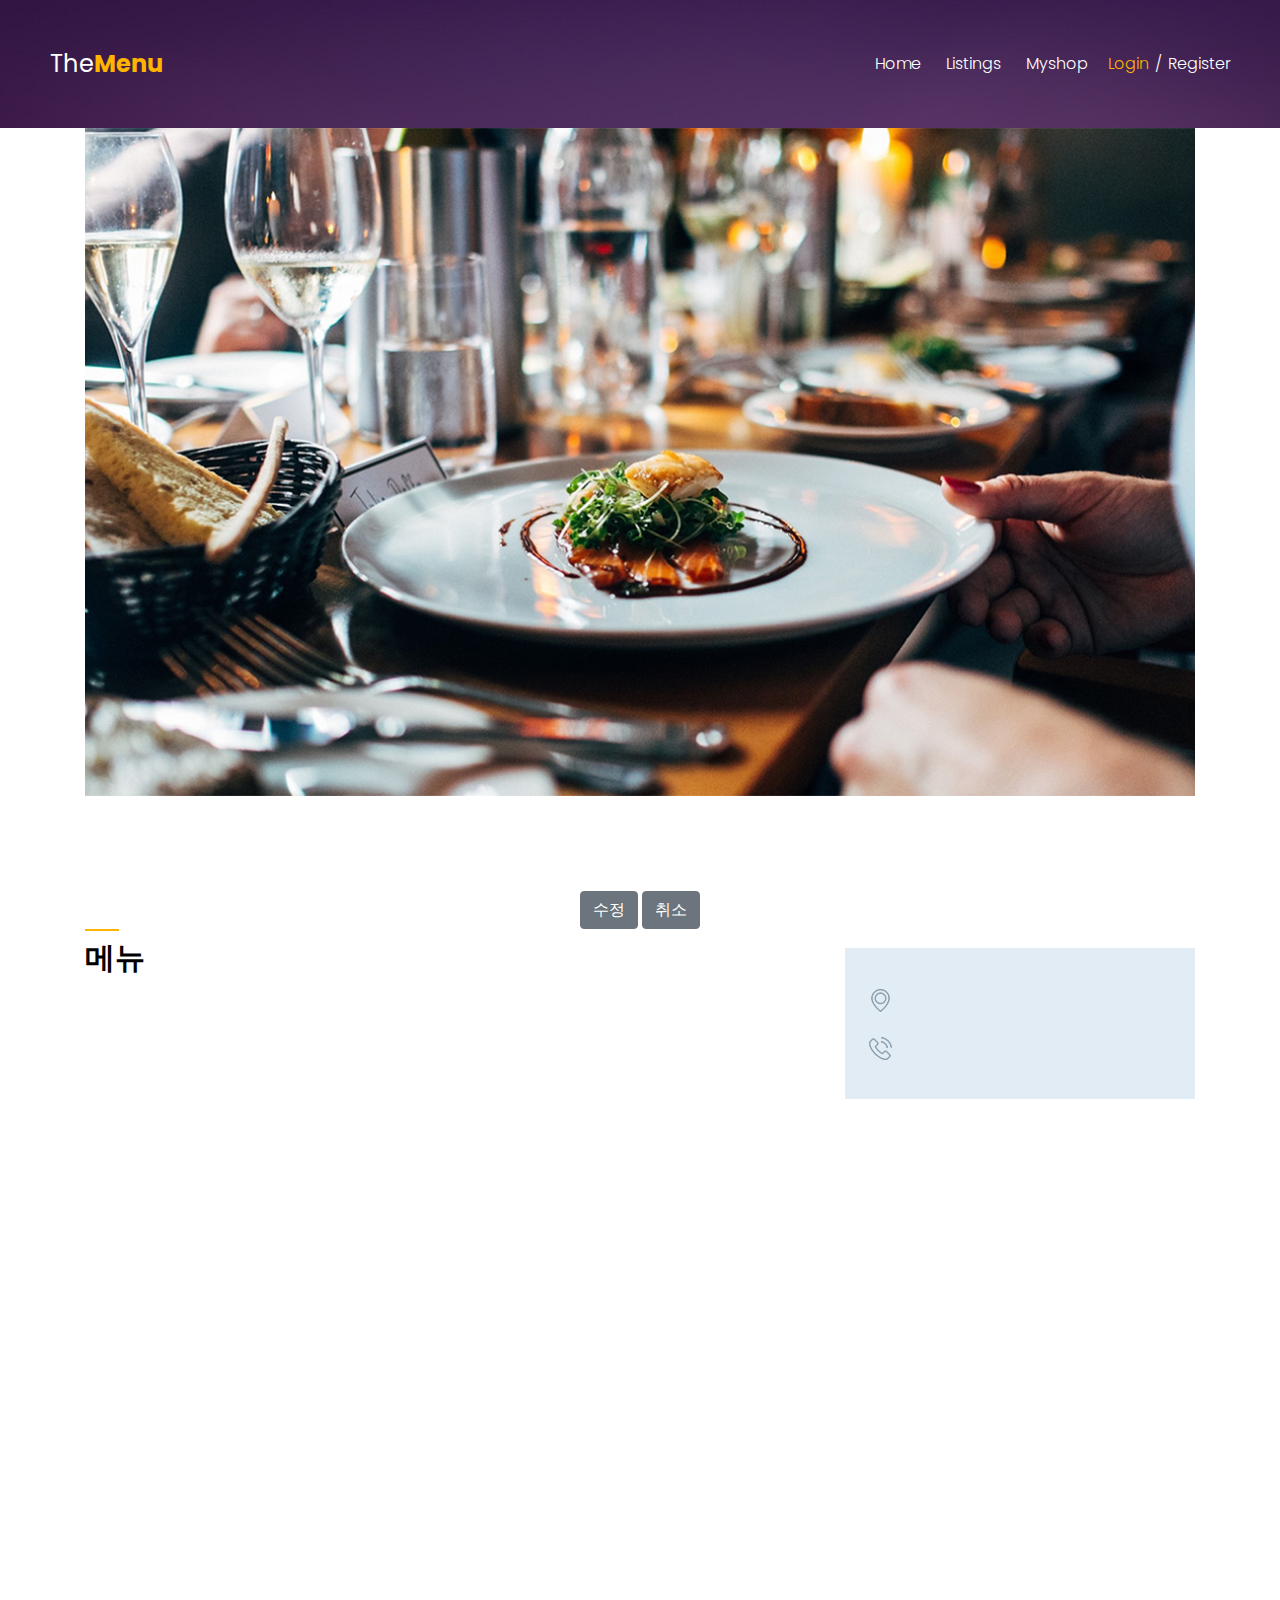
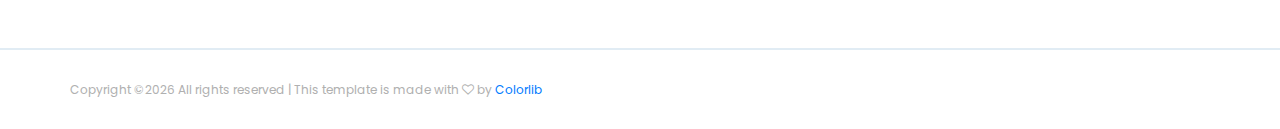
==== front/edit.html @ 1a0373fb "Myshop - 상점수정 에러" ====
<!DOCTYPE html>
<html lang="en">
<head>
<title>Single Listing</title>
<meta charset="utf-8">
<meta http-equiv="X-UA-Compatible" content="IE=edge">
<meta name="description" content="DirectoryPlus template project">
<meta name="viewport" content="width=device-width, initial-scale=1">
<link rel="stylesheet" type="text/css" href="./styles/bootstrap-4.1.2/bootstrap.min.css">
<link href="./plugins/font-awesome-4.7.0/css/font-awesome.min.css" rel="stylesheet" type="text/css">
<link href="./plugins/colorbox/colorbox.css" rel="stylesheet" type="text/css">
<link rel="stylesheet" type="text/css" href="styles/listing.css">
<link rel="stylesheet" type="text/css" href="styles/listing_responsive.css">
<link rel="stylesheet" type="text/css" href="./styles/common.css">
</head>
<body>

<!-- Menu -->

<div class="menu">
	<div class="menu_container text-right">
		<div class="menu_close">close</div>
		<nav class="menu_nav">
			<ul>
				<li><a href="index.html">Home</a></li>
				<li><a href="listings.html">Listings</a></li>
				<li id="myshop"><a href="myshop.html">Myshop</a></li>
			</ul>
		</nav>
	</div>
</div>

<div class="super_container">

	<!-- Header -->

	<header class="header">
		<div class="header_background"><div class="background_image" style="background-image:url(images/header.jpg)"></div></div>
		<div class="header_overlay"></div>
		<div class="header_content d-flex flex-row align-items-center justify-content-start">
			
			<!-- Logo -->
			<div class="logo"><a href="#">The<span>Menu</span></a></div>

			<!-- Header Nav -->
			<div class="header_right d-flex flex-row align-items-center justify-content-start ml-auto">
				<nav class="main_nav">
					<ul class="d-flex flex-row align-items-center justify-content-start">
						<li><a href="index.html">Home</a></li>
						<li><a href="listings.html">Listings</a></li>
						<li id="myshop"><a href="myshop.html">Myshop</a></li>
					</ul>
				</nav>
				<div class="log_reg">
					<ul class="d-flex flex-row align-items-center justify-content-start">
						<li id="login"><a href="login.html">Login</a></li>
						<li id="signup"><a href="signup.html">Register</a></li>
					</ul>
					<ul class="d-flex flex-row align-items-center justify-content-start">
	                    <li id="state" style="color:white;"></li>
						<li id="logout" onclick="logout();">Logout</li>
                    </ul>

				</div>
				<div class="hamburger">
					<i class="fa fa-bars trans_200"></i>
				</div>
			</div>

		</div>
	</header>

	<div class="super_container_inner">
		<div class="super_overlay"></div>

		<!-- Home -->

		<div class="home">
			<div class="container fill_height">
				<div class="row fill_height">
					<div class="col fill_height">
						<div class="listing_image">
							<div class="background_image" style="background-image:url(images/listing_image_1.jpg)"></div>
						</div>
					</div>
				</div>
			</div>
			<div class="home_container">
				<div class="container">
					<div class="row">
						<div class="col">
							<div class="home_content">
								<div class="listing_title"><h1 id="shop_name"></h1></div>
							</div>
						</div>
					</div>
				</div>
			</div>
		</div>

		<!-- Listing -->

		<div class="listing" style="text-align: center;">
			<button type="button" class="btn btn-secondary btn-lgk" onclick="edit();">수정</button>
				<button type="button" class="btn btn-secondary btn-lgk" onclick="location.href='http://54.180.115.40/Themenu/myshop.html'">취소</button>
			<div class="container" style="text-align: left;">
				<div class="row">
					
					<!-- Listing Content -->
					<div class="col-lg-8">
						<div class="listing_content">
							<div class="section_title"><h1>메뉴</h1></div>
							<div class="listing_text">
								<p id="menu_text"></p>
							</div>
						</div>
					</div>
					
					<!-- Listing Sidebar -->
					<div class="col-lg-4 sidebar_col">
						<div class="sidebar">
							
							<!-- Work Hours -->
							<!-- <div class="work_hours d-flex flex-row align-items-center justify-content-start">
								<div class="closed">Closed Now!</div>
								<div class="ml-auto">Open : 09:00 - 24:00</div>
							</div> -->

							<!-- Info -->
							<div class="sidebar_info">
								<ul>
									<li class="d-flex flex-row align-items-start justify-content-start">
										<div class="sidebar_info_icon"><img src="images/info_1.png" alt=""></div>
										<div class="sidebar_info_content" id="shop_location"></div>
									</li>
									<li class="d-flex flex-row align-items-start justify-content-start">
										<div class="sidebar_info_icon"><img src="images/info_2.png" alt=""></div>
										<div class="sidebar_info_content" id="shop_tel"></div>
									</li>

								</ul>
							</div>

							<!-- Location -->
							<div class="location">
								<!-- Google Map -->
		
								<div class="map">
									<div id="google_map" class="google_map">
										<div class="map_container">
											<div id="map">
                                                <!-- <script type="text/javascript" src="//dapi.kakao.com/v2/maps/sdk.js?appkey=fbf10ceb302a2863049ea44bfbae6006&libraries=services,clusterer,drawing"></script>
												<script>
												function kakao_map(){
													var mapContainer = document.getElementById('map'), // 지도를 표시할 div 

													mapOption = {
														center: new kakao.maps.LatLng(33.450701, 126.570667), // 지도의 중심좌표
														level: 3 // 지도의 확대 레벨
													};  

													// 지도를 생성합니다    
													var map = new kakao.maps.Map(mapContainer, mapOption); 

													// 주소-좌표 변환 객체를 생성합니다
													var geocoder = new kakao.maps.services.Geocoder();


													// 주소로 좌표를 검색합니다
													geocoder.addressSearch(sessionStorage.getItem('address'), function(result, status) {

													    // 정상적으로 검색이 완료됐으면 
														if (status === kakao.maps.services.Status.OK) {

															var coords = new kakao.maps.LatLng(result[0].y, result[0].x);

															// 결과값으로 받은 위치를 마커로 표시합니다

															var marker = new kakao.maps.Marker({
																map: map,
																position: coords
															});
															// 인포윈도우로 장소에 대한 설명을 표시합니다
															var infowindow = new kakao.maps.InfoWindow({
																content: '<div style="width:150px;text-align:center;padding:6px 0;">'+sessionStorage.getItem('shopname')+ '</div>'
															});
															infowindow.open(map, marker);

															// 지도의 중심을 결과값으로 받은 위치로 이동시킵니다
															map.setCenter(coords);
														} 
													});
												}
													setTimeout(kakao_map, 300);
												</script> -->
											</div>
										</div>
									</div>
								</div>

							</div>

							

						</div>
					</div>

				</div>
			</div>
		</div>

		<!-- Footer -->

		<footer class="footer container_custom">
			<div class="container">
				<div class="row">
					<div class="col">
						<div class="footer_container d-flex flex-md-row flex-column align-items-center justify-content-md-start justify-content-center">
							<div class="copyright order-md-1 order-2"><!-- Link back to Colorlib can't be removed. Template is licensed under CC BY 3.0. -->
Copyright &copy;<script>document.write(new Date().getFullYear());</script> All rights reserved | This template is made with <i class="fa fa-heart-o" aria-hidden="true"></i> by <a href="https://colorlib.com" target="_blank">Colorlib</a>
<!-- Link back to Colorlib can't be removed. Template is licensed under CC BY 3.0. -->
</div>
						</div>
					</div>
				</div>
			</div>
		</footer>
	</div>
		
</div>

<script src="js/jquery-3.3.1.min.js"></script>
<script src="styles/bootstrap-4.1.2/popper.js"></script>
<script src="styles/bootstrap-4.1.2/bootstrap.min.js"></script>
<!-- <script src="plugins/greensock/TweenMax.min.js"></script>
<script src="plugins/greensock/TimelineMax.min.js"></script>
<script src="plugins/scrollmagic/ScrollMagic.min.js"></script>
<script src="plugins/greensock/animation.gsap.min.js"></script>
<script src="plugins/greensock/ScrollToPlugin.min.js"></script>
<script src="plugins/easing/easing.js"></script>
<script src="plugins/progressbar/progressbar.min.js"></script>
<script src="plugins/parallax-js-master/parallax.min.js"></script>
<script src="plugins/colorbox/jquery.colorbox-min.js"></script> -->
<script src="js/edit.js"></script>
<script src="js/common.js"></script>
</body>
</html>
---- front/plugins/colorbox/colorbox.css ----
/*
    Colorbox Core Style:
    The following CSS is consistent between example themes and should not be altered.
*/
#colorbox, #cboxOverlay, #cboxWrapper{position:absolute; top:0; left:0; z-index:9999; overflow:hidden; -webkit-transform: translate3d(0,0,0);}
#cboxWrapper {max-width:none;}
#cboxOverlay{position:fixed; width:100%; height:100%;}
#cboxMiddleLeft, #cboxBottomLeft{clear:left;}
#cboxContent{position:relative;}
#cboxLoadedContent{overflow:auto; -webkit-overflow-scrolling: touch;}
#cboxTitle{margin:0;}
#cboxLoadingOverlay, #cboxLoadingGraphic{position:absolute; top:0; left:0; width:100%; height:100%;}
#cboxPrevious, #cboxNext, #cboxClose, #cboxSlideshow{cursor:pointer;}
.cboxPhoto{float:left; margin:auto; border:0; display:block; max-width:none; -ms-interpolation-mode:bicubic;}
.cboxIframe{width:100%; height:100%; display:block; border:0; padding:0; margin:0;}
#colorbox, #cboxContent, #cboxLoadedContent{box-sizing:content-box; -moz-box-sizing:content-box; -webkit-box-sizing:content-box;}

/* 
    User Style:
    Change the following styles to modify the appearance of Colorbox.  They are
    ordered & tabbed in a way that represents the nesting of the generated HTML.
*/
#cboxOverlay
{
    /*background:url(images/overlay.png) repeat 0 0;*/
    background: rgba(0,0,0,0.95);
    opacity: 0.9; filter: alpha(opacity = 90);
}
#colorbox{outline:0;}
    #cboxTopLeft{width:21px; height:21px; background:url(images/controls.png) no-repeat -101px 0;}
    #cboxTopRight{width:21px; height:21px; background:url(images/controls.png) no-repeat -130px 0;}
    #cboxBottomLeft{width:21px; height:21px; background:url(images/controls.png) no-repeat -101px -29px;}
    #cboxBottomRight{width:21px; height:21px; background:url(images/controls.png) no-repeat -130px -29px;}
    #cboxMiddleLeft{width:21px; background:url(images/controls.png) left top repeat-y;}
    #cboxMiddleRight{width:21px; background:url(images/controls.png) right top repeat-y;}
    #cboxTopCenter{height:21px; background:url(images/border.png) 0 0 repeat-x;}
    #cboxBottomCenter{height:21px; background:url(images/border.png) 0 -29px repeat-x;}
    #cboxContent{background:#fff; overflow:hidden;}
        .cboxIframe{background:#fff;}
        #cboxError{padding:50px; border:1px solid #ccc;}
        #cboxLoadedContent{margin-bottom:28px;}
        #cboxTitle{position:absolute; bottom:4px; left:0; text-align:center; width:100%; color:#949494;}
        #cboxCurrent{position:absolute; bottom:4px; left:58px; color:#949494;}
        #cboxLoadingOverlay{background:url(images/loading_background.png) no-repeat center center;}
        #cboxLoadingGraphic{background:url(images/loading.gif) no-repeat center center;}

        /* these elements are buttons, and may need to have additional styles reset to avoid unwanted base styles */
        #cboxPrevious, #cboxNext, #cboxSlideshow, #cboxClose {border:0; padding:0; margin:0; overflow:visible; width:auto; background:none; }
        
        /* avoid outlines on :active (mouseclick), but preserve outlines on :focus (tabbed navigating) */
        #cboxPrevious:active, #cboxNext:active, #cboxSlideshow:active, #cboxClose:active {outline:0;}

        #cboxSlideshow{position:absolute; bottom:4px; right:30px; color:#0092ef;}
        #cboxPrevious{position:absolute; bottom:0; left:0; background:url(images/controls.png) no-repeat -75px 0; width:25px; height:25px; text-indent:-9999px;}
        #cboxPrevious:hover{background-position:-75px -25px;}
        #cboxNext{position:absolute; bottom:0; left:27px; background:url(images/controls.png) no-repeat -50px 0; width:25px; height:25px; text-indent:-9999px;}
        #cboxNext:hover{background-position:-50px -25px;}
        #cboxClose{position:absolute; bottom:0; right:0; background:url(images/controls.png) no-repeat -25px 0; width:25px; height:25px; text-indent:-9999px;}
        #cboxClose:hover{background-position:-25px -25px;}

/*
  The following fixes a problem where IE7 and IE8 replace a PNG's alpha transparency with a black fill
  when an alpha filter (opacity change) is set on the element or ancestor element.  This style is not applied to or needed in IE9.
  See: http://jacklmoore.com/notes/ie-transparency-problems/
*/
.cboxIE #cboxTopLeft,
.cboxIE #cboxTopCenter,
.cboxIE #cboxTopRight,
.cboxIE #cboxBottomLeft,
.cboxIE #cboxBottomCenter,
.cboxIE #cboxBottomRight,
.cboxIE #cboxMiddleLeft,
.cboxIE #cboxMiddleRight {
    filter: progid:DXImageTransform.Microsoft.gradient(startColorstr=#00FFFFFF,endColorstr=#00FFFFFF);
}
---- front/styles/listing.css ----
@charset "utf-8";
/* CSS Document */

/******************************

[Table of Contents]

1. Fonts
2. Body and some general stuff
3. Header
4. Menu
5. Home
6. Listing
7. Sidebar
8. Footer


******************************/

/***********
1. Fonts
***********/

@import url('https://fonts.googleapis.com/css?family=Poppins:300,400,500,600,700,800,900');

/*********************************
2. Body and some general stuff
*********************************/

*
{
	margin: 0;
	padding: 0;
	-webkit-font-smoothing: antialiased;
	-webkit-text-shadow: rgba(0,0,0,.01) 0 0 1px;
	text-shadow: rgba(0,0,0,.01) 0 0 1px;
}
body
{
	font-family: 'Poppins', sans-serif;
	font-size: 14px;
	font-weight: 400;
	background: #FFFFFF;
	color: #a5a5a5;
}
div
{
	display: block;
	position: relative;
	-webkit-box-sizing: border-box;
    -moz-box-sizing: border-box;
    box-sizing: border-box;
}
ul
{
	list-style: none;
	margin-bottom: 0px;
}
p
{
	font-family: 'Poppins', sans-serif;
	font-size: 14px;
	line-height: 2.145;
	font-weight: 400;
	color: #9d9d9d;
	-webkit-font-smoothing: antialiased;
	-webkit-text-shadow: rgba(0,0,0,.01) 0 0 1px;
	text-shadow: rgba(0,0,0,.01) 0 0 1px;
}
p a
{
	display: inline;
	position: relative;
	color: inherit;
	border-bottom: solid 1px #ffa07f;
	-webkit-transition: all 200ms ease;
	-moz-transition: all 200ms ease;
	-ms-transition: all 200ms ease;
	-o-transition: all 200ms ease;
	transition: all 200ms ease;
}
p:last-of-type
{
	margin-bottom: 0;
}
a
{
	-webkit-transition: all 200ms ease;
	-moz-transition: all 200ms ease;
	-ms-transition: all 200ms ease;
	-o-transition: all 200ms ease;
	transition: all 200ms ease;
}
a, a:hover, a:visited, a:active, a:link
{
	text-decoration: none;
	-webkit-font-smoothing: antialiased;
	-webkit-text-shadow: rgba(0,0,0,.01) 0 0 1px;
	text-shadow: rgba(0,0,0,.01) 0 0 1px;
}
a:hover
{
	color: #ffb400 !important;
}
p a:active
{
	position: relative;
	color: #FF6347;
}
p a:hover
{
	color: #FFFFFF;
	background: #ffa07f;
}
p a:hover::after
{
	opacity: 0.2;
}
::selection
{
	background: rgba(255,165,75,0.85);
	color: #FFFFFF;
}
p::selection
{
	
}
h1{font-size: 48px;}
h2{font-size: 36px;}
h3{font-size: 24px;}
h4{font-size: 18px;}
h5{font-size: 14px;}
h1, h2, h3, h4, h5, h6
{
	font-family: 'Poppins', sans-serif;
	-webkit-font-smoothing: antialiased;
	-webkit-text-shadow: rgba(0,0,0,.01) 0 0 1px;
	text-shadow: rgba(0,0,0,.01) 0 0 1px;
	font-weight: 600;
	line-height: 1.2;
	color: #000000;
}
h1::selection, 
h2::selection, 
h3::selection, 
h4::selection, 
h5::selection, 
h6::selection
{
	
}
img
{
	max-width: 100%;
}
button:active
{
	outline: none;
}
.form-control
{
	color: #db5246;
}
section
{
	display: block;
	position: relative;
	box-sizing: border-box;
}
.clear
{
	clear: both;
}
.clearfix::before, .clearfix::after
{
	content: "";
	display: table;
}
.clearfix::after
{
	clear: both;
}
.clearfix
{
	zoom: 1;
}
.float_left
{
	float: left;
}
.float_right
{
	float: right;
}
.trans_200
{
	-webkit-transition: all 200ms ease;
	-moz-transition: all 200ms ease;
	-ms-transition: all 200ms ease;
	-o-transition: all 200ms ease;
	transition: all 200ms ease;
}
.trans_300
{
	-webkit-transition: all 300ms ease;
	-moz-transition: all 300ms ease;
	-ms-transition: all 300ms ease;
	-o-transition: all 300ms ease;
	transition: all 300ms ease;
}
.trans_400
{
	-webkit-transition: all 400ms ease;
	-moz-transition: all 400ms ease;
	-ms-transition: all 400ms ease;
	-o-transition: all 400ms ease;
	transition: all 400ms ease;
}
.trans_500
{
	-webkit-transition: all 500ms ease;
	-moz-transition: all 500ms ease;
	-ms-transition: all 500ms ease;
	-o-transition: all 500ms ease;
	transition: all 500ms ease;
}
.fill_height
{
	height: 100%;
}
.super_container
{
	width: 100%;
	overflow: hidden;
}
.super_container_inner
{
	-webkit-transition: all 400ms ease;
	-moz-transition: all 400ms ease;
	-ms-transition: all 400ms ease;
	-o-transition: all 400ms ease;
	transition: all 400ms ease;
}
.super_container_inner.active
{
	-webkit-transform: translateX(-350px);
	-moz-transform: translateX(-350px);
	-ms-transform: translateX(-350px);
	-o-transform: translateX(-350px);
	transform: translateX(-350px);
}
.super_overlay
{
	position: fixed;
	top: 0;
	left: 0;
	width: 100vw;
	height: 100%;
	background: rgba(255,255,255,0.85);
	z-index: 1001;
	visibility: hidden;
	opacity: 0;
	-webkit-transition: all 400ms ease;
	-moz-transition: all 400ms ease;
	-ms-transition: all 400ms ease;
	-o-transition: all 400ms ease;
	transition: all 400ms ease;
}
.super_container_inner.active .super_overlay
{
	visibility: visible;
	opacity: 1;
	pointer-events: auto;
}
.prlx_parent
{
	overflow: hidden;
}
.prlx
{
	height: 130% !important;
}
.parallax-window
{
    min-height: 400px;
    background: transparent;
}
.parallax_background
{
	position: absolute;
	top: 0;
	left: 0;
	width: 100%;
	height: 100%;
}
.background_image
{
	position: absolute;
	top: 0;
	left: 0;
	width: 100%;
	height: 100%;
	background-repeat: no-repeat;
	background-size: cover;
	background-position: center center;
}
.nopadding
{
	padding: 0px !important;
}
.owl-carousel,
.owl-carousel .owl-stage-outer,
.owl-carousel .owl-stage,
.owl-carousel .owl-item
{
	height: 100%;
}
.slide
{
	height: 100%;
}
.section_title
{
	padding-top: 11px;
}
.section_title h1
{
	font-size: 30px;
}
.section_title h1 span
{
	color: #ffb400;
}
.section_title::after
{
	display: block;
	position: absolute;
	top: 0;
	left: 0;
	width: 34px;
	height: 2px;
	background: #ffb400;
	content: '';
}
.container_custom .container
{
	max-width: 1600px;
}
.button
{
	width: 196px;
	height: 57px;
	background: #ffb400;
	border-radius: 5px;
	-webkit-transition: all 200ms ease;
	-moz-transition: all 200ms ease;
	-ms-transition: all 200ms ease;
	-o-transition: all 200ms ease;
	transition: all 200ms ease;
}
.button a
{
	display: block;
	height: 100%;
	font-size: 16px;
	font-weight: 500;
	color: #FFFFFF;
	text-align: center;
	line-height: 57px;
}
.button:hover
{
	background: #FFFFFF;
}

/*********************************
3. Header
*********************************/

.header
{
	position: fixed;
	top: 0;
	left: 0;
	width: 100%;
	z-index: 100;
	background: #3a1a48;
	-webkit-transition: all 400ms ease;
	-moz-transition: all 400ms ease;
	-ms-transition: all 400ms ease;
	-o-transition: all 400ms ease;
	transition: all 400ms ease;
}
.header.scrolled
{
	background: rgba(54,15,100,0.9);
}
.header.active
{
	-webkit-transform: translateX(-350px);
	-moz-transform: translateX(-350px);
	-ms-transform: translateX(-350px);
	-o-transform: translateX(-350px);
	transform: translateX(-350px);
}
.header_background
{
	position: absolute;
	top: 0;
	left: 0;
	width: 100%;
	height: 100%;
}
.header_overlay
{
	position: absolute;
	top: 0;
	left: 0;
	width: 100%;
	height: 100%;
	background: rgba(255,255,255,0.85);
	z-index: 1;
	visibility: hidden;
	opacity: 0;
	-webkit-transition: all 400ms ease;
	-moz-transition: all 400ms ease;
	-ms-transition: all 400ms ease;
	-o-transition: all 400ms ease;
	transition: all 400ms ease;
}
.header.active .header_overlay
{
	visibility: visible;
	opacity: 1;
}
.header_content
{
	width: 100%;
	height: 128px;
	padding-left: 50px;
	padding-right: 50px;
	-webkit-transition: all 400ms ease;
	-moz-transition: all 400ms ease;
	-ms-transition: all 400ms ease;
	-o-transition: all 400ms ease;
	transition: all 400ms ease;
}
.header.scrolled .header_content
{
	height: 90px;
}
.logo a
{
	font-size: 24px;
	color: #FFFFFF;
}
.logo a span
{
	color: #ffb400;
}
.logo a span:last-child
{
	font-weight: 700;
}
.main_nav ul li:not(:last-of-type)
{
	margin-right: 59px;
}
.main_nav ul li a
{
	font-size: 16px;
	font-weight: 300;
	color: #FFFFFF;
}
.main_nav ul li.active a
{
	color: #ffb400;
}
.log_reg
{
	margin-left: 28px;
}
.log_reg ul li:not(:last-of-type)::after
{
	display: inline-block;
	content: '/';
	margin-left: 6px;
	margin-right: 6px;
	font-size: 16px;
	font-weight: 300;
	color: #FFFFFF;
}
.log_reg ul li a
{
	font-size: 16px;
	font-weight: 300;
	color: #FFFFFF;
}
.log_reg ul li:first-child a
{
	color: #ffb400;
}
.add_listing
{
	width: 142px;
	height: 40px;
	border: solid 2px #ffb400;
	border-radius: 5px;
	margin-left: 41px;
}
.add_listing a
{
	display: block;
	width: 100%;
	height: 100%;
	line-height: 36px;
	font-size: 16px;
	color: #ffb400;
	font-weight: 300;
}
.add_listing:hover
{
	border-color: #FFFFFF;
}
.add_listing:hover a
{
	color: #FFFFFF !important;
}
.hamburger
{
	display: none;
	margin-left: 30px;
	cursor: pointer;
}
.hamburger i
{
	font-size: 20px;
	color: #FFFFFF;
	-webkit-transition: all 200ms ease;
	-moz-transition: all 200ms ease;
	-ms-transition: all 200ms ease;
	-o-transition: all 200ms ease;
	transition: all 200ms ease;
}
.hamburger:hover i
{
	color: #ffb400;
}

/*********************************
4. Menu
*********************************/

.menu
{
	position: fixed;
	top: 0;
	right: -350px;
	background: #FFFFFF;
	width: 350px;
	height: 100vh;
	z-index: 101;
	-webkit-transition: all 400ms ease;
	-moz-transition: all 400ms ease;
	-ms-transition: all 400ms ease;
	-o-transition: all 400ms ease;
	transition: all 400ms ease;
}
.menu.active
{
	right: 0;
}
.menu_container
{
	padding-top: 57px;
	padding-right: 30px;
	width: 100%;
	height: 100%;
}
.menu_close
{
	display: inline-block;
	text-align: right;
	font-size: 13px;
	font-weight: 600;
	text-transform: uppercase;
	color: #000000;
	cursor: pointer;
}
.menu_close:hover
{
	color: #ffb400;
}
.menu_nav
{
	margin-top: 107px;
}
.menu_nav ul li:not(:last-of-type)
{
	margin-bottom: 1px;
}
.menu_nav ul li a
{
	font-size: 24px;
	color: #000000;
}
.menu_link
{
	display: none;
	position: absolute;
	bottom: 20px;
	right: 30px;
}
.menu_link a
{
	font-size: 14px;
	font-weight: 500;
	color: #ffb400;
}

/*********************************
5. Home
*********************************/

.home
{
	height: 797px;
	overflow: hidden;
	border-bottom: solid 1px #FFFFFF;
	padding-top: 128px;
}
.listing_image
{
	height: 100%;
}
.listing_background_image_left
{
	position: absolute;
	top: 0;
	left: -406px;
	width: 405px;
	height: 100%;
	padding-top: 128px;
}
.listing_background_image_right
{
	position: absolute;
	top: 0;
	right: -406px;
	width: 405px;
	height: 100%;
	padding-top: 128px;
}
.home_container
{
	position: absolute;
	bottom: 0px;
	left: 0;
	width: 100%;
	z-index: 1;
}
.home_content
{
	padding-bottom: 52px;
	padding-left: 45px;
	padding-right: 42px;
}
.listing_title
{
	padding-left: 2px;
}
.listing_title h1
{
	font-size: 48px;
	font-weight: 500;
	color: #FFFFFF;
}
.listing_info_container
{
	display: inline-block;
	margin-top: 2px;
}
.listing_info
{
	height: 51px;
	background: #FFFFFF;
	border-radius: 5px;
	padding-left: 9px;
    padding-right: 39px;
}
.listing_rating
{
    width: 49px;
    height: 35px;
    background: #ffb400;
    color: #FFFFFF;
    font-size: 14px;
    font-weight: 500;
    line-height: 35px;
    text-align: center;
    border-radius: 5px;
    margin-right: 21px;
}
.listing_price, .listing_divider, .listing_type, .listing_status
{
    font-size: 14px;
    font-weight: 500;
    color: #4e4e4e;
}
.listing_info > div:not(:last-child)::after
{
	display: inline-block;
	content: '|';
	font-size: 14px;
    font-weight: 500;
    color: #4e4e4e;
    margin-left: 23px;
    margin-right: 23px;
}
.listing_status
{
    color: #ff005a;
}
.listing_info_button
{
	width: 182px;
	height: 58px;
	border-radius: 5px;
	-webkit-transition: all 200ms ease;
	-moz-transition: all 200ms ease;
	-ms-transition: all 200ms ease;
	-o-transition: all 200ms ease;
	transition: all 200ms ease;
}
.listing_info_button a
{
	display: block;
	width: 100%;
	height: 100%;
	text-align: center;
	line-height: 58px;
	font-size: 16px;
	font-weight: 500;
	color: #FFFFFF;
}
.listing_info_button:hover
{
	background: #FFFFFF;
}
.listin_info_options > div:not(:last-child)
{
	margin-right: 10px;
}
.listing_info_button_1
{
	background: #ffb400;
}
.listing_info_button_2
{
	background: #49237d;
}

/*********************************
6. Listing
*********************************/

.listing
{
	background: #FFFFFF;
	padding-top: 94px;
	padding-bottom: 96px;
	border-bottom: solid 2px #e1ecf4;
}
.listing_text
{
	margin-top: 52px;
}
.accordions
{
	margin-top: 45px;
}
.accordion_container:not(:last-child)
{
	margin-bottom: 7px;
}
.accordion
{
	height: 60px;
	width: 100%;
	background: #ffb400;
	padding-left: 34px;
	cursor: pointer;
	color: #000000;
	font-size: 14px;
	font-weight: 500;
	line-height: 60px;
	border-radius: 5px;
	-webkit-transition: all 200ms ease;
	-moz-transition: all 200ms ease;
	-ms-transition: all 200ms ease;
	-o-transition: all 200ms ease;
	transition: all 200ms ease;
}
.accordion:hover
{
	background: #ffa54b;
}
.accordion.active
{
	background: #ffa54b;
	color: #161d4a;
}
.accordion.active:hover
{
	
}
.accordion.active:hover::after
{
	
}
.accordion div
{
	max-width: 90%;
	overflow: hidden;
	white-space: nowrap;
}
.accordion::after
{
	display: -webkit-box;
	display: -moz-box;
	display: -ms-flexbox;
	display: -webkit-flex;
	display: flex;
	flex-direction: column;
	justify-content: center;
	align-items: center;
	position: absolute;
	top: 50%;
	-webkit-transform: translateY(-50%);
	-moz-transform: translateY(-50%);
	-ms-transform: translateY(-50%);
	-o-transform: translateY(-50%);
	transform: translateY(-50%);
	right: 27px;
	height: 100%;
	content: '+';
	font-size: 14px;
	color: #000000;
	font-weight: 500;
	-webkit-transition: all 200ms ease;
	-moz-transition: all 200ms ease;
	-ms-transition: all 200ms ease;
	-o-transition: all 200ms ease;
	transition: all 200ms ease;
}
.accordion.active::after
{
	content: '-';
	color: #161d4a;
}
.accordion_panel
{
	padding-right: 8px;
	max-height: 0px;
	overflow: hidden;
	-webkit-transition: all 500ms ease;
	-moz-transition: all 500ms ease;
	-ms-transition: all 500ms ease;
	-o-transition: all 500ms ease;
	transition: all 500ms ease;
}
.accordion_panel > div
{
	padding-bottom: 20px;
}
.accordion_panel p
{
	font-size: 14px;
	line-height: 2.143;
	font-weight: 500;
	padding-top: 18px;
}
.reviews
{
	margin-top: 93px;
}
.reviews_container
{
	margin-top: 52px;
}
.review:not(:last-child)
{
	margin-bottom: 45px;
}
.review_user_container
{
	width: 120px;
	-webkit-flex: 0 0 auto;
	flex: 0 0 auto;
}
.review_user_container > div
{
	display: inline-block;
}
.review_user_image
{
	width: 76px;
	height: 76px;
	border-radius: 50%;
	overflow: hidden;
}
.review_user_name
{
	margin-top: 13px;
}
.review_user_name a
{
	font-size: 14px;
	font-weight: 500;
	color: #000000;
}
.review_count
{
	margin-top: -1px;
}
.review_count a
{
	font-size: 12px;
	font-weight: 500;
	color: #ffb400;
}
.review_content
{
	width: calc(100% - 120px);
	-webkit-flex: 0 0 auto;
	flex: 0 0 auto;
	padding-left: 26px;
}
.review_rating
{
    width: 49px;
    height: 35px;
    background: #ffb400;
    color: #FFFFFF;
    font-size: 14px;
    font-weight: 500;
    line-height: 35px;
    text-align: center;
    border-radius: 5px;
    margin-right: 21px;
}
.review_title
{
	font-size: 18px;
	font-weight: 500;
	color: #000000;
}
.review_text
{
	margin-top: 9px;
}
.review_text p
{
	font-size: 14px;
	font-weight: 400;
	color: #9d9d9d;
	line-height: 1.715;
}
.review_images
{
	margin-top: 24px;
}
.review_images > div
{
	margin-right: 16px;
	margin-bottom: 10px;
}
.review_image
{
	max-width: 211px;
}

/*********************************
7. Sidebar
*********************************/

.sidebar
{

}
.work_hours
{
	height: 64px;
	background: #e1ecf4;
	padding-left: 30px;
	padding-right: 49px;
}
.work_hours > div:first-child
{
	font-size: 14px;
	font-weight: 500;
	color: #8fe12e;
}
.closed
{
	color: #ff014f !important;
}
.work_hours > div:last-child
{
	font-size: 14px;
	font-weight: 500;
	color: #4e4e4e;
}
.sidebar_info
{
	padding-left: 24px;
	padding-right: 25px;
	padding-top: 41px;
	padding-bottom: 39px;
	background: #e1ecf4;
	margin-top: 19px;
}
.sidebar_info ul li:not(:last-of-type)
{
	margin-bottom: 25px;
}
.sidebar_info_icon
{
	width: 23px;
	height: 23px;
	line-height: 23px;
	text-align: center;
}
.sidebar_info_icon img
{
	vertical-align: unset !important;
}
.sidebar_info_content
{
	padding-left: 12px;
	font-size: 14px;
	font-weight: 400;
	color: #9d9d9d;
}
.sidebar_info_content span
{
	color: #000000;
}
.location
{
	margin-top: 19px;
	height: 434px;
}
.map
{
	width: 100%;
	height: 100%;
}
.google_map
{
	width: 100%;
	height: 100%;
}
.map_container
{
	width: 100%;
	height: 100%;
	overflow: hidden;
}
#map
{
	width: 100%;
	height: calc(100% + 30px);
}
.location_icon
{
	position: absolute;
	top: 23px;
	left: 27px;
	width: 52px;
	height: 35px;
	background: #49237d;
	border-radius: 5px;
	z-index: 1;
	text-align: center;
	line-height: 35px;
}
.similar_places
{
	margin-top: 63px;
}
.similar_places .section_title h1
{
	font-size: 18px;
}
.similar_places_container
{
	margin-top: 39px;
}
.similar_place
{
	width: 100%;
	margin-bottom: 30px;
}
.similar_place_title
{
	height: 53px;
	background: #e1ecf4;
	padding-left: 18px;
}
.similar_place_title a
{
	line-height: 53px;
	font-size: 18px;
	font-weight: 500;
	color: #000000;
}
.similar_place_image .location_icon
{
	top: 15px;
	left: 23px;
}
.similar_place_image .location_icon a
{
	display: block;
	width: 100%;
	height: 100%;
}
.similar_place_rating
{
	position: absolute;
	top: 15px;
	right: 17px;
	width: 49px;
    height: 35px;
    background: #ffb400;
    color: #FFFFFF;
    font-size: 14px;
    font-weight: 500;
    line-height: 35px;
    text-align: center;
    border-radius: 5px;
}

/*********************************
8. Footer
*********************************/

.footer
{
	background: #FFFFFF;
}
.footer_container
{
	height: 79px;
}
.copyright
{
	font-size: 12px;
	font-weight: 400;
	color: #b0b0b0;
}
.footer_nav ul li:not(:last-of-type)
{
	margin-right: 51px;
}
.footer_nav ul li a
{
	font-size: 14px;
	font-weight: 400;
	color: #b0b0b0;
}
.footer_nav ul li a:hover,
.footer_nav ul li.active a
{
	color: #ffb400;
}
---- front/styles/listing_responsive.css ----
@charset "utf-8";
/* CSS Document */

/******************************

[Table of Contents]

1. 1620px
2. 1440px
3. 1280px
4. 1199px
5. 1024px
6. 991px
7. 959px
8. 880px
9. 768px
10. 767px
11. 539px
12. 479px
13. 400px

******************************/

/************
1. 1620px
************/

@media only screen and (max-width: 1620px)
{
	.container_custom .container
	{
		max-width: 1400px;
	}
}

/************
2. 1440px
************/

@media only screen and (max-width: 1440px)
{
	.container_custom .container
	{
		max-width: 1170px;
	}
}

/************
3. 1380px
************/

@media only screen and (max-width: 1380px)
{
	
}

/************
3. 1280px
************/

@media only screen and (max-width: 1280px)
{
	.main_nav ul li:not(:last-of-type)
	{
		margin-right: 25px;
	}
	.add_listing
	{
		margin-left: 30px;
	}
	.log_reg
	{
		margin-left: 20px;
	}
}

/************
4. 1199px
************/

@media only screen and (max-width: 1199px)
{
	.container_custom .container
	{
		max-width: 960px;
	}
	.listing_info_button
	{
		height: 51px;
	}
	.listing_info_button a
	{
		line-height: 51px;
	}
	.work_hours
	{
		padding-right: 30px;
	}
}

/************
4. 1100px
************/

@media only screen and (max-width: 1100px)
{
	
}

/************
5. 1024px
************/

@media only screen and (max-width: 1024px)
{
	
}

/************
6. 991px
************/

@media only screen and (max-width: 991px)
{
	.container_custom .container
	{
		max-width: 720px;
	}
	.main_nav
	{
		display: none;
	}
	.hamburger
	{
		display: block;
	}
	.search_input
	{
		width: calc(100% - 170px);
	}
	.search_button
	{
		width: 152px;
	}
	.listin_info_options
	{
		margin-top: 20px;
	}
	.review_user_container
	{
		width: auto;
	}
	.review_user > div:last-child
	{
		padding-left: 15px;
	}
	.review_user_name
	{
		margin-top: 0;
	}
	.review_content
	{
		width: 100%;
		margin-top: 20px;
		padding-left: 0;
	}
	.sidebar_col
	{
		margin-top: 94px;
	}
	.similar_place
	{
		width: calc((100% - 30px) / 2);
	}
	.footer_nav ul li:not(:last-of-type)
	{
		margin-right: 31px;
	}
}

/************
7. 959px
************/

@media only screen and (max-width: 959px)
{
	
}

/************
8. 880px
************/

@media only screen and (max-width: 880px)
{
	
}

/************
9. 768px
************/

@media only screen and (max-width: 768px)
{
	
}

/************
10. 767px
************/

@media only screen and (max-width: 767px)
{
	.container_custom .container
	{
		max-width: 540px;
	}
	.add_listing
	{
		width: 122px;
		height: 38px;
	}
	.add_listing
	{
		display: none;
	}
	.log_reg ul li a
	{
		font-size: 14px;
	}
	.menu_link
	{
		display: block;
	}
	.footer_container
	{
		height: auto;
		padding-top: 30px;
		padding-bottom: 30px;
	}
	.copyright
	{
		margin-top: 20px;
	}
}

/************
11. 575px
************/

@media only screen and (max-width: 575px)
{
	.container_custom .container
	{
		max-width: 100%;
	}
	.button
	{
		width: 156px;
		height: 47px;
	}
	.button a
	{
		font-size: 14px;
		line-height: 47px;
	}
	.header_content
	{
		height: 90px;
		padding-left: 15px;
		padding-right: 15px;
	}
	.logo a
	{
		font-size: 20px;
	}
	.home
	{
		height: 100vh;
		padding-top: 90px;
	}
	.similar_place
	{
		width: 100%;
	}
	.search_button
	{
		margin-top: 15px;
	}
	.search_input
	{
		padding-left: 0;
		width: 100%;
		text-align: center;
	}
}

/************
11. 539px
************/

@media only screen and (max-width: 539px)
{
	
}

/************
12. 480px
************/

@media only screen and (max-width: 480px)
{
	
}

/************
13. 479px
************/

@media only screen and (max-width: 479px)
{
	
}

/************
14. 400px
************/

@media only screen and (max-width: 400px)
{
	
}
---- front/styles/common.css ----
#logout {
	color:white;
	cursor:pointer;
}
#logout:hover {
	color:#ffb400 !important;
}
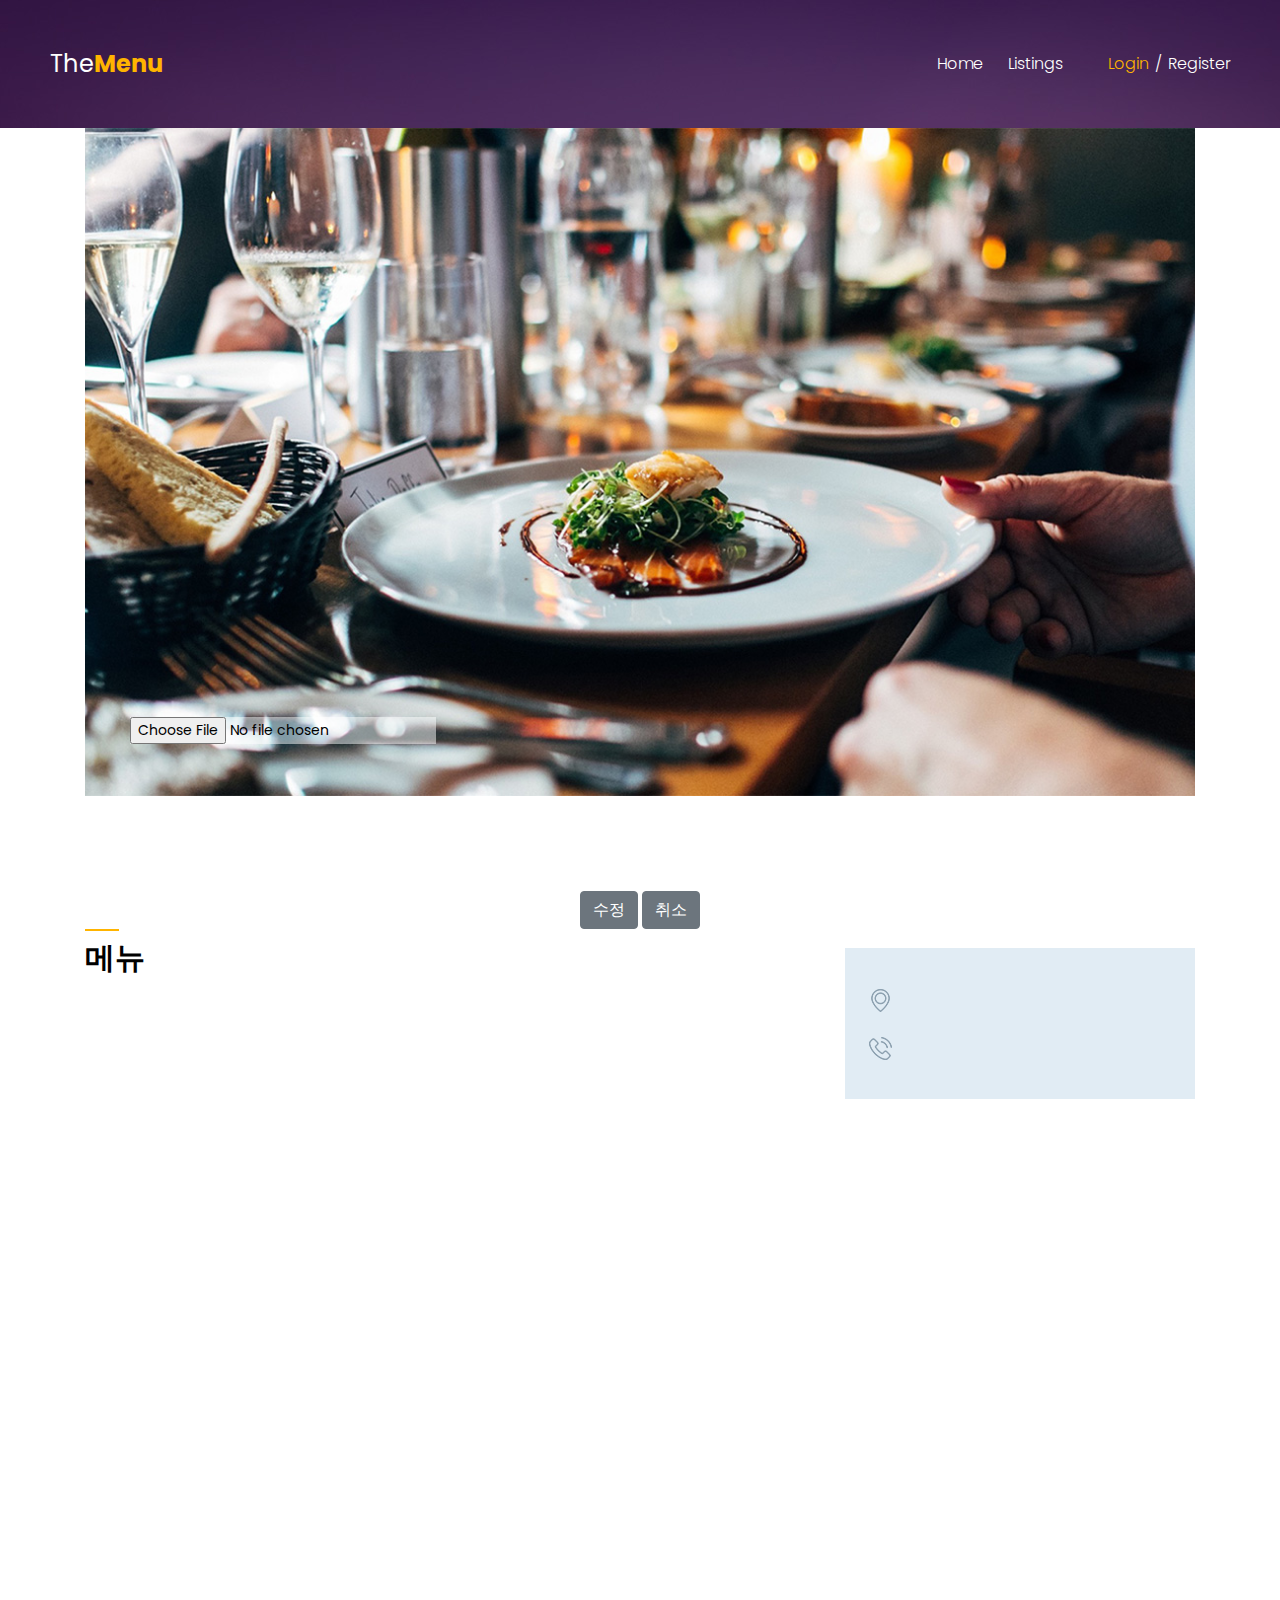
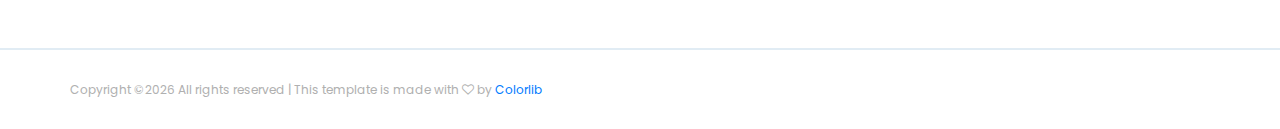
==== commit c6c790ed: "api 추가 및 기타 기능 변경" ====
--- a/front/edit.html
+++ b/front/edit.html
@@ -24,7 +24,7 @@
 			<ul>
 				<li><a href="index.html">Home</a></li>
 				<li><a href="listings.html">Listings</a></li>
-				<li id="myshop"><a href="myshop.html">Myshop</a></li>
+				<li class="myshop"><a href="myshop.html">Myshop</a></li>
 			</ul>
 		</nav>
 	</div>
@@ -40,7 +40,7 @@
 		<div class="header_content d-flex flex-row align-items-center justify-content-start">
 			
 			<!-- Logo -->
-			<div class="logo"><a href="#">The<span>Menu</span></a></div>
+			<div class="logo"><a href="index.html">The<span>Menu</span></a></div>
 
 			<!-- Header Nav -->
 			<div class="header_right d-flex flex-row align-items-center justify-content-start ml-auto">
@@ -48,7 +48,7 @@
 					<ul class="d-flex flex-row align-items-center justify-content-start">
 						<li><a href="index.html">Home</a></li>
 						<li><a href="listings.html">Listings</a></li>
-						<li id="myshop"><a href="myshop.html">Myshop</a></li>
+						<li class="myshop"><a href="myshop.html">Myshop</a></li>
 					</ul>
 				</nav>
 				<div class="log_reg">
@@ -80,7 +80,7 @@
 				<div class="row fill_height">
 					<div class="col fill_height">
 						<div class="listing_image">
-							<div class="background_image" style="background-image:url(images/listing_image_1.jpg)"></div>
+							<div class="background_image" id="bgImg" style="background-image:url(images/listing_image_1.jpg)"></div>
 						</div>
 					</div>
 				</div>
@@ -91,6 +91,7 @@
 						<div class="col">
 							<div class="home_content">
 								<div class="listing_title"><h1 id="shop_name"></h1></div>
+								<input type="file" id="imgUpload" accept="image/*" style="border-size:1px; background-color:white; background-color: rgba( 255, 255, 255, 0.5 ); color:black;" onchange="setImg(event);">
 							</div>
 						</div>
 					</div>
@@ -102,7 +103,7 @@
 
 		<div class="listing" style="text-align: center;">
 			<button type="button" class="btn btn-secondary btn-lgk" onclick="edit();">수정</button>
-				<button type="button" class="btn btn-secondary btn-lgk" onclick="location.href='http://54.180.115.40/Themenu/myshop.html'">취소</button>
+			<button type="button" class="btn btn-secondary btn-lgk" onclick="location.href='http://54.180.115.40/Themenu/myshop.html'">취소</button>
 			<div class="container" style="text-align: left;">
 				<div class="row">
 					
--- a/front/styles/listing.css
+++ b/front/styles/listing.css
@@ -1174,4 +1174,21 @@
 .footer_nav ul li.active a
 {
 	color: #ffb400;
-}+}
+/*리뷰평점 css*/
+.starR{
+	background: url('http://miuu227.godohosting.com/images/icon/ico_review.png') no-repeat right 0;
+	background-size: auto 100%;
+	width: 1em;
+	height: 1em;
+	display: inline-block;
+	text-indent: -9999px;
+	cursor: pointer;
+}
+.starR.on{ background-position:0 0; }
+
+.btn-primary {
+	background-color: #e1ecf4;
+	border-color: #e1ecf4;
+	color: black;
+}
--- a/front/styles/common.css
+++ b/front/styles/common.css
@@ -6,3 +6,6 @@
 	color:#ffb400 !important;
 }
 
+.editText {
+	overflow:visible;
+}
